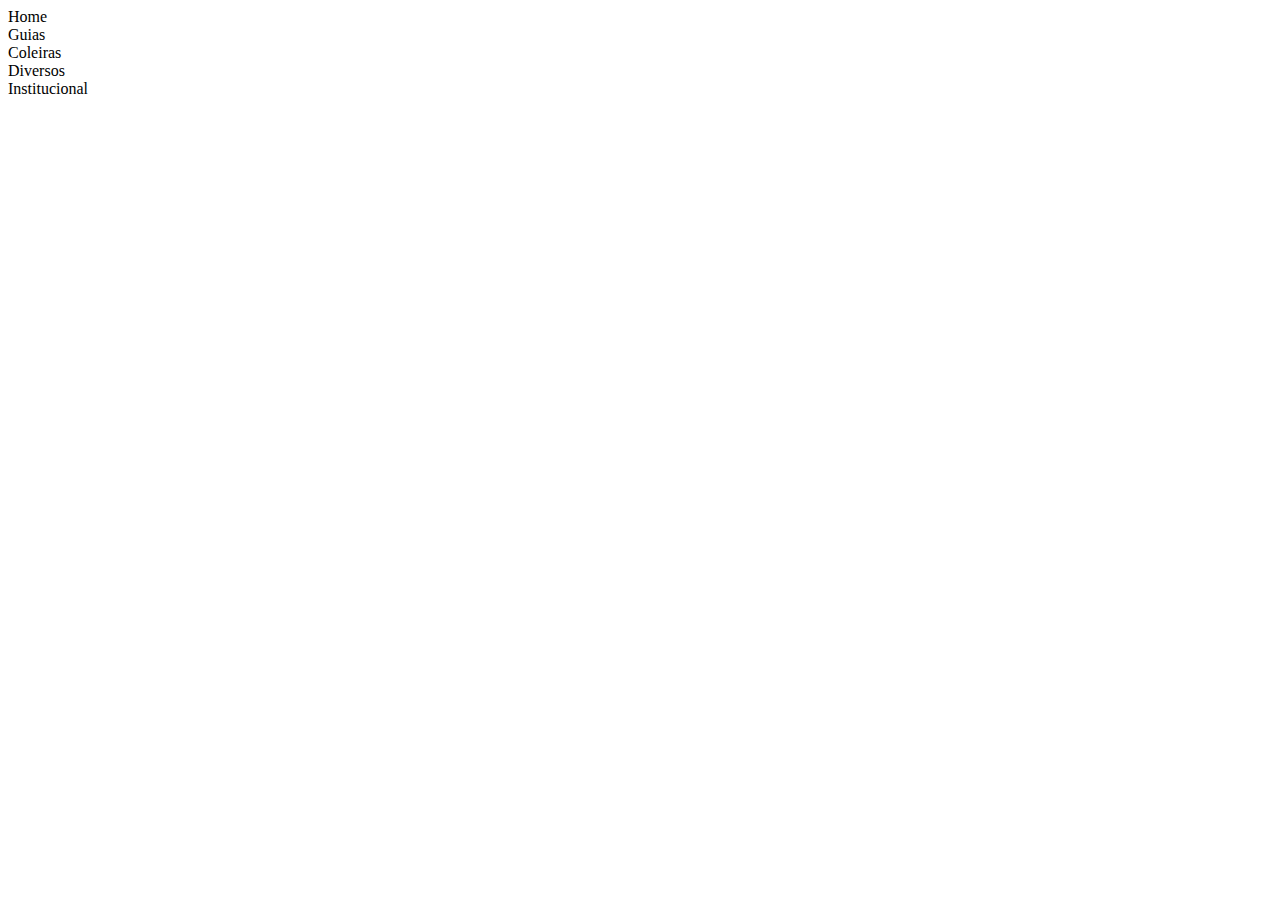
==== index.html @ 13d1a608 "Adicionando o navbar" ====
<!DOCTYPE html>
<html lang="en">
<head>
    <meta charset="UTF-8">
    <meta http-equiv="X-UA-Compatible" content="IE=edge">
    <meta name="viewport" content="width=device-width, initial-scale=1.0">
    <title> Petshop do Chewie</title>
</head>
<body>
    <div>
        Home
                
    </div>

    <div>
        Guias
             
    </div>

    <div>
        Coleiras
                
    </div>

    <div>
        Diversos
                
    </div>

    <div>
        Institucional
                
    </div>
   
</body>
</html>
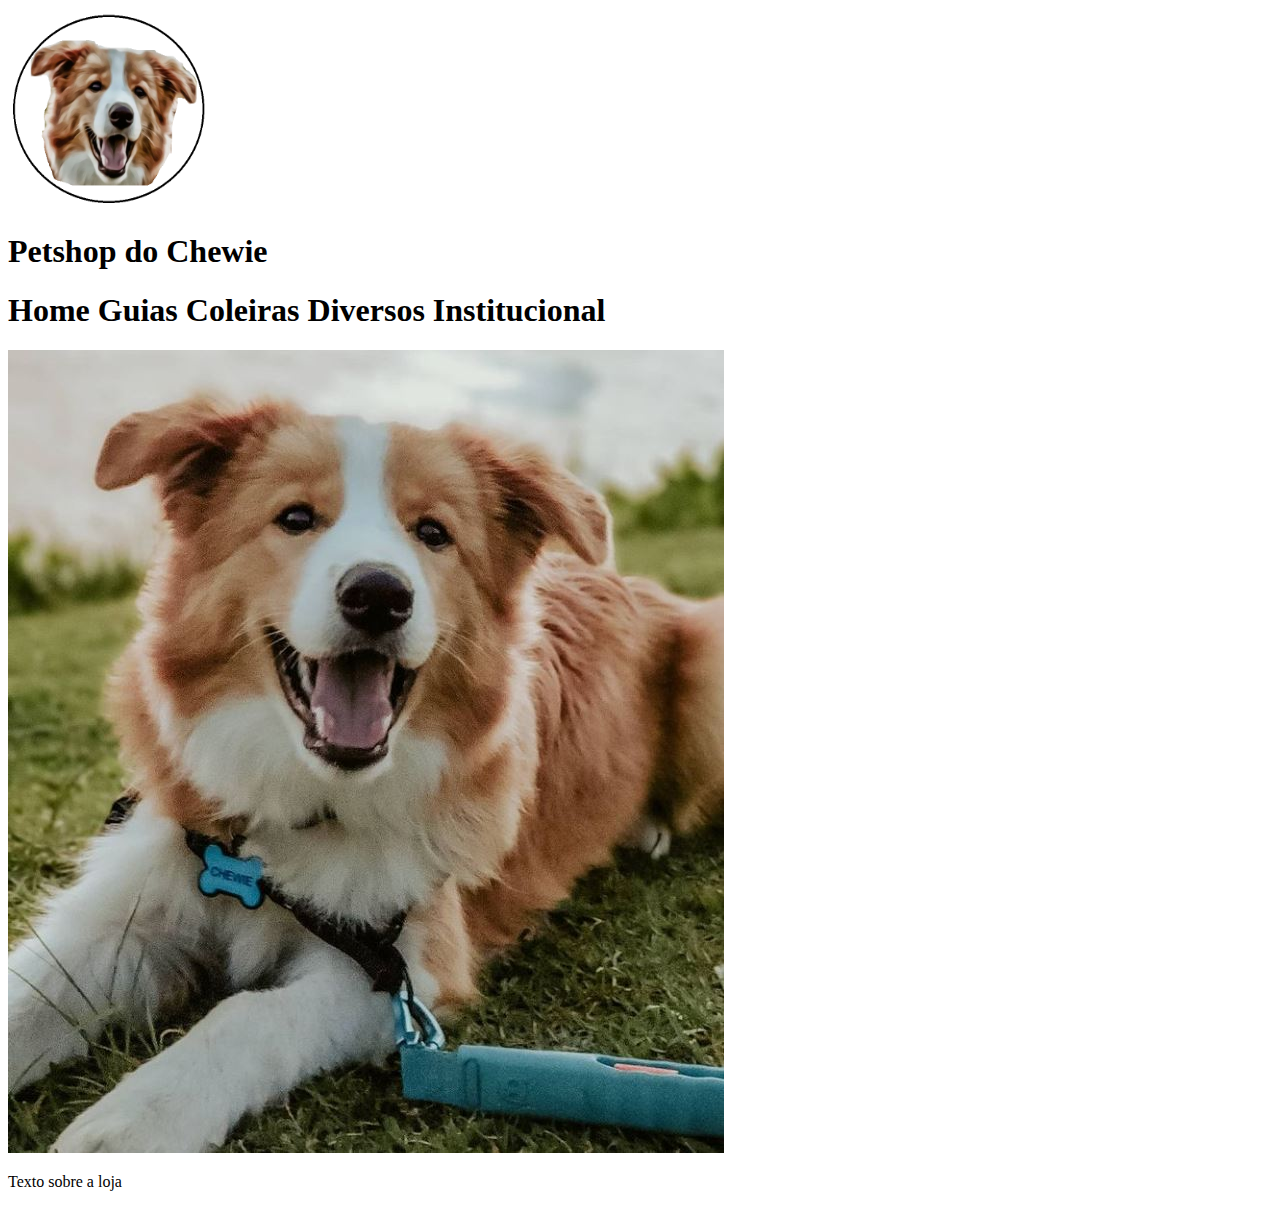
==== commit 2d5c11c4: "Inserindo logo da loja e corrigindo barra de navegação" ====
--- a/index.html
+++ b/index.html
@@ -1,36 +1,39 @@
 <!DOCTYPE html>
 <html lang="en">
-<head>
-    <meta charset="UTF-8">
-    <meta http-equiv="X-UA-Compatible" content="IE=edge">
-    <meta name="viewport" content="width=device-width, initial-scale=1.0">
-    <title> Petshop do Chewie</title>
-</head>
-<body>
-    <div>
-        Home
-                
-    </div>
+    <head>
+        <meta charset="UTF-8">
+        <meta http-equiv="X-UA-Compatible" content="IE=edge">
+        <meta name="viewport" content="width=device-width, initial-scale=1.0">
+        <title> Petshop do Chewie</title>
+    </head>
+    <header>
+        <img src="/imagens/Logo.png" alt="Logo" style="width: 200px;height: 200px;">
 
-    <div>
-        Guias
-             
-    </div>
+        <h1>Petshop do Chewie</h1>
 
-    <div>
-        Coleiras
-                
-    </div>
+    </header>
 
-    <div>
-        Diversos
-                
-    </div>
+    <body>
+        <nav>
+            <h1>
+                Home
+                Guias 
+                Coleiras 
+                Diversos
+                Institucional
+            </h1>
+        </nav>
+        <section> <img src="/imagens/tag de pescoço.JPG" alt="Chewie"> </section>
 
-    <div>
-        Institucional
-                
-    </div>
-   
-</body>
+        <aside> 
+            <p> Texto sobre a loja</p>
+        </aside>
+        
+
+      
+    </body>
+        
+        
+
+    
 </html>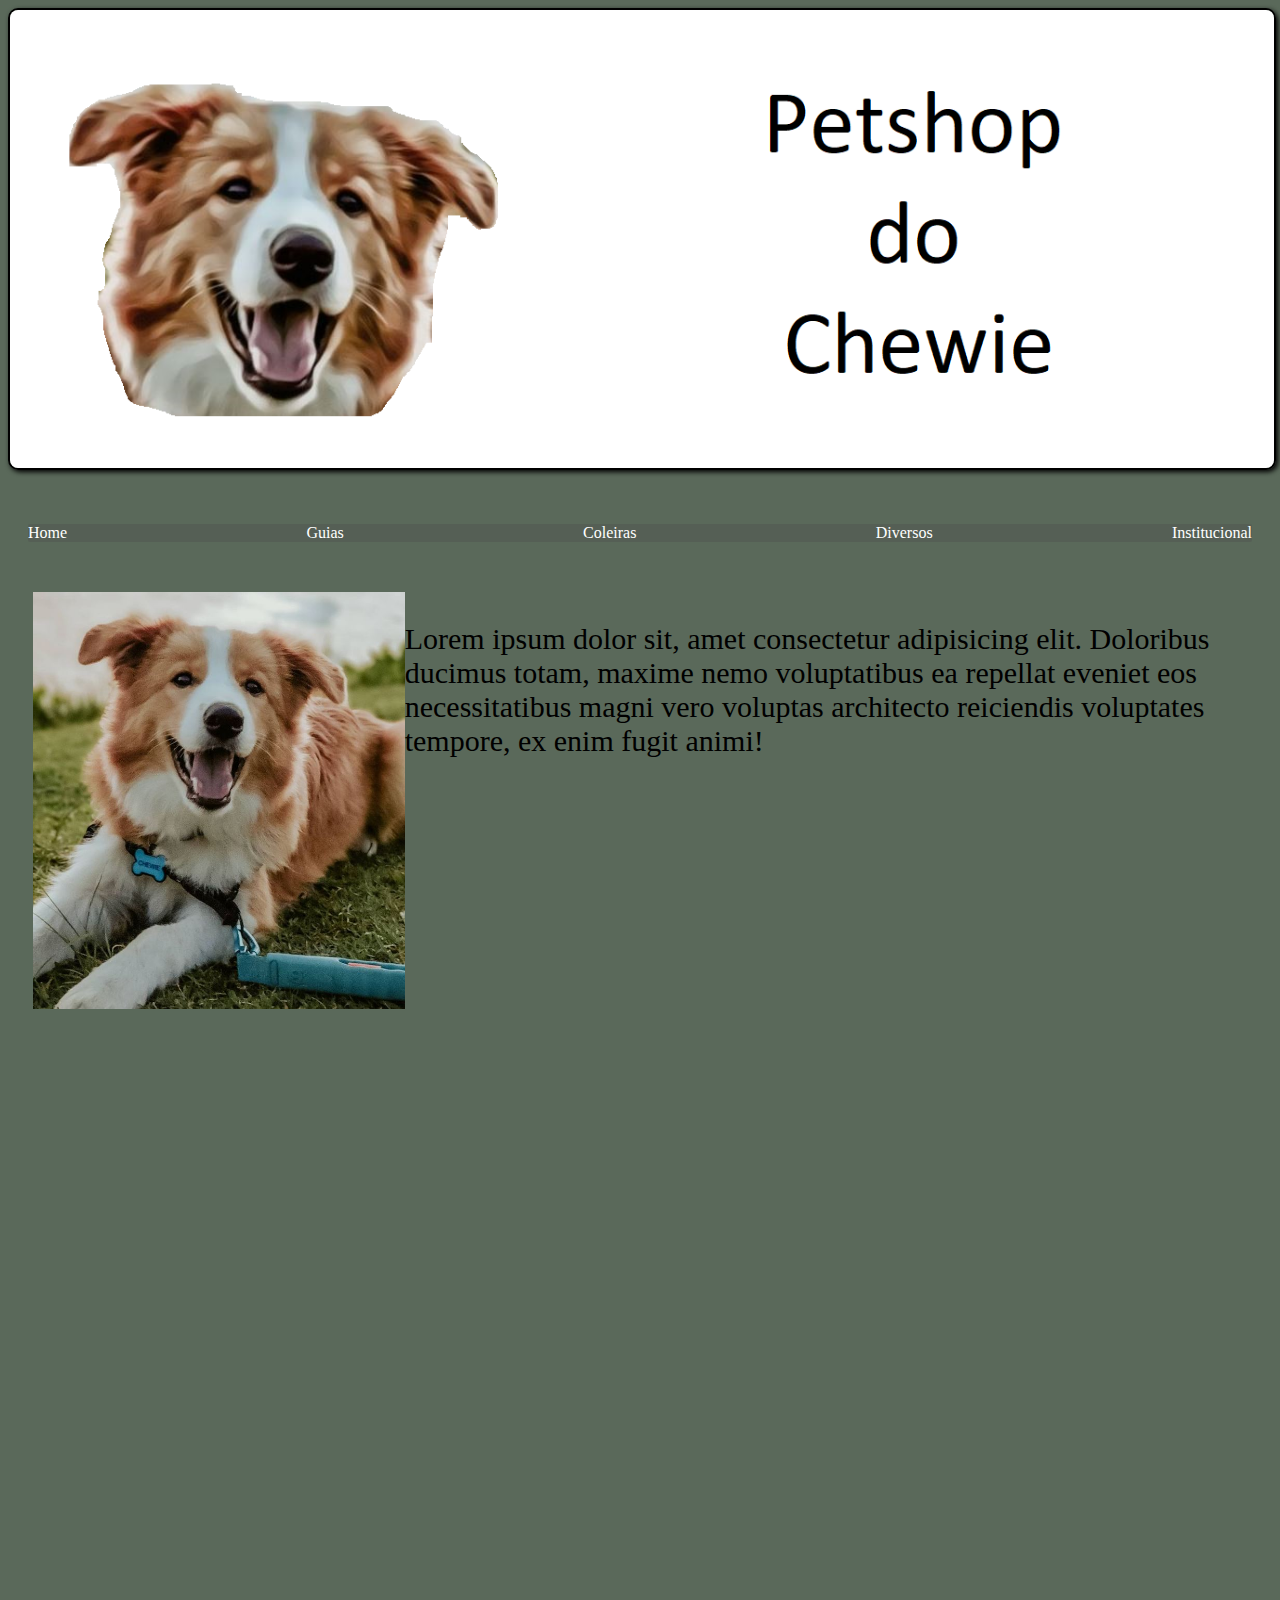
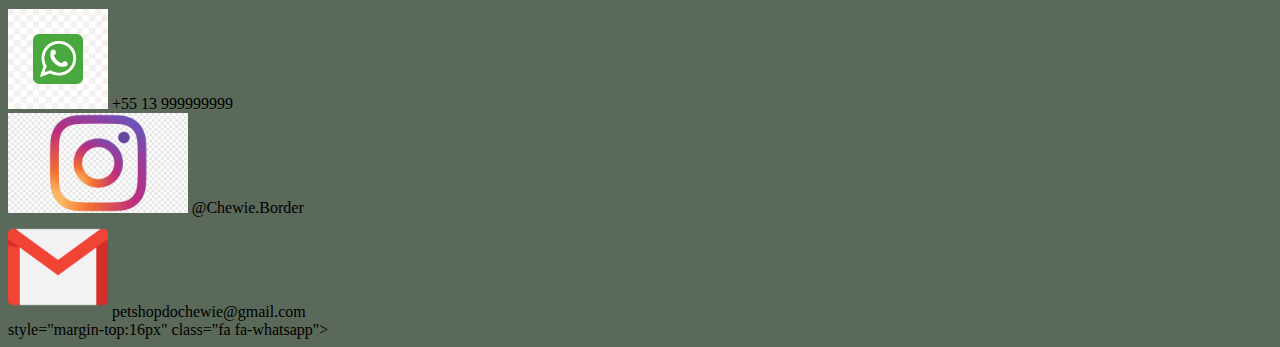
==== commit 352ce815: "Fiz ajustes na página do index, criação das páginas Guias, Coleiras e Institucional. Adicionando fot" ====
--- a/index.html
+++ b/index.html
@@ -1,38 +1,45 @@
 <!DOCTYPE html>
-<html lang="en">
+<html lang="pt-br">
     <head>
         <meta charset="UTF-8">
         <meta http-equiv="X-UA-Compatible" content="IE=edge">
         <meta name="viewport" content="width=device-width, initial-scale=1.0">
         <title> Petshop do Chewie</title>
+        <link rel="stylesheet" href="styles.css">
     </head>
-    <header>
-        <img src="/imagens/Logo.png" alt="Logo" style="width: 200px;height: 200px;">
 
-        <h1>Petshop do Chewie</h1>
+    <body id="logodotopo">
+        <div> <img class="logotopo" src="/imagens/Logo.png" alt="Logo">  </div>
 
-    </header>
-
-    <body>
-        <nav>
-            <h1>
-                Home
-                Guias 
-                Coleiras 
-                Diversos
-                Institucional
-            </h1>
-        </nav>
-        <section> <img src="/imagens/tag de pescoço.JPG" alt="Chewie"> </section>
-
-        <aside> 
-            <p> Texto sobre a loja</p>
-        </aside>
+        <div id="navegação">
+            <div><a href="index.html"> Home</a></div>
+            <div><a href="guias.html"> Guias</a></div>
+            <div><a href="coleiras.html"> Coleiras</a></div>
+            <div><a href="diversos.html"> Diversos </a></div>
+            <div><a href="institucional.html"> Institucional </a></div>
+        </div>
         
 
-      
+        <div id="apresentação">
+            <img class="imgindex" src="/imagens/tag de pescoço.JPG" alt="Chewie"> <br></br>
+            <p> Lorem ipsum dolor sit, amet consectetur adipisicing elit. Doloribus ducimus totam, maxime nemo voluptatibus ea repellat eveniet eos necessitatibus magni vero voluptas architecto reiciendis voluptates tempore, ex enim fugit animi!</p>           
+        </div>
+
+        
+
     </body>
-        
+
+    <footer id=rodapé>
+        <div> <img class="redes" src="/imagens/whatslogo.jpg"> +55 13 999999999  </div>
+        <div> <img class="redes" src="/imagens/instalogo.png"> @Chewie.Border </div>
+        <div> <img class="redes" src="/imagens/gmaillogo.png"> petshopdochewie@gmail.com </div> 
+        style="margin-top:16px" class="fa fa-whatsapp"></i>
+</a>
+                
+
+    </footer>
+    
+            
         
 
     
--- a/styles.css
+++ b/styles.css
@@ -0,0 +1,46 @@
+.logotopo {
+    width: 100%;
+    border: black 2px solid;
+    border-radius: 10px;
+    box-shadow: black 2px 2px 5px;
+    margin-bottom: 50px;
+
+}
+
+#navegação {
+    background-color: rgb(85, 95, 85);
+    display: flex;
+    justify-content: space-between;
+    margin-bottom: 50px;
+    margin-left: 20px;
+    margin-right: 20px;
+    border: black;
+    border-radius: 2px;
+    box-shadow: black 2px solid;
+    }
+
+a {
+    text-decoration: unset;
+    color: white;
+    font-family: cursive;
+}
+
+.imgindex {
+    width: 30%;
+    }
+#apresentação {
+
+    font-size: 30px;
+    margin-bottom: 600px;
+    display: flex;
+    margin-left: 25px;
+}
+body {
+    background-color: rgb(90, 105, 90);
+}
+
+.redes {
+    
+    height: 100px;
+
+}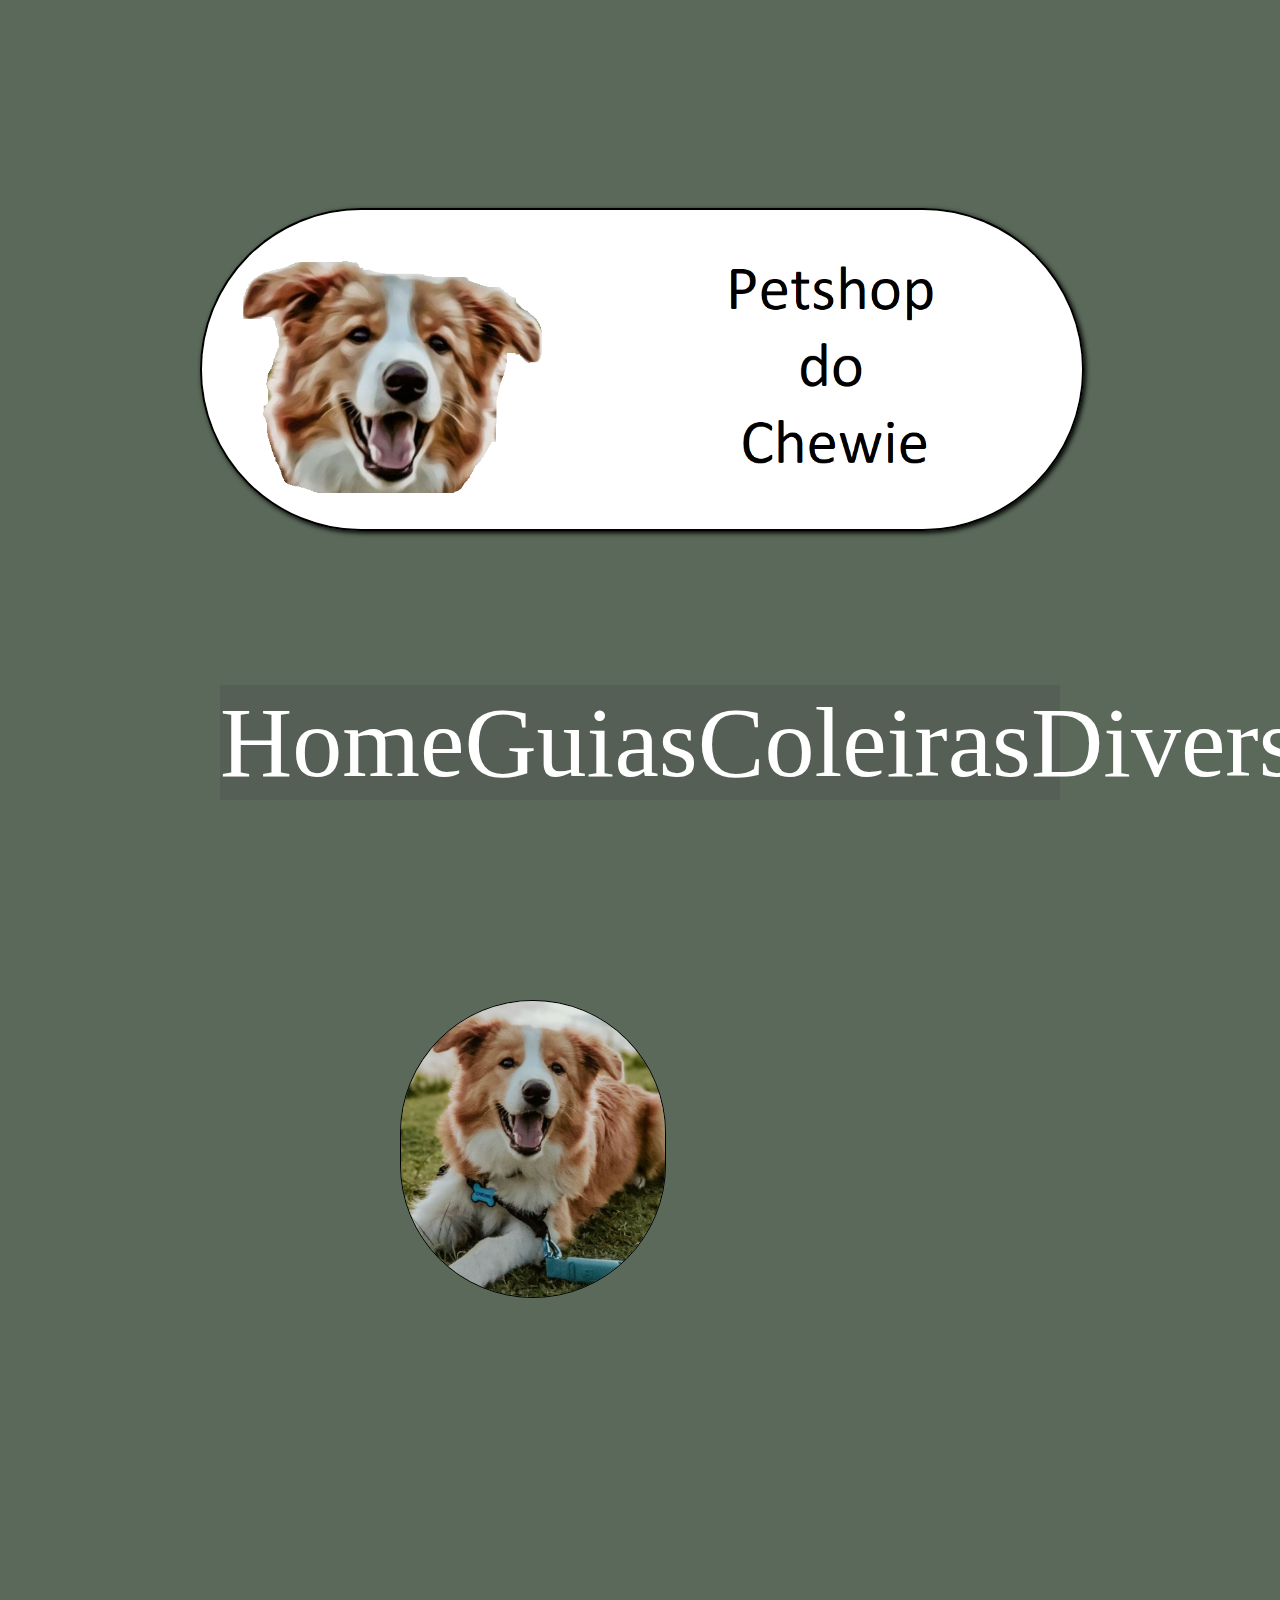
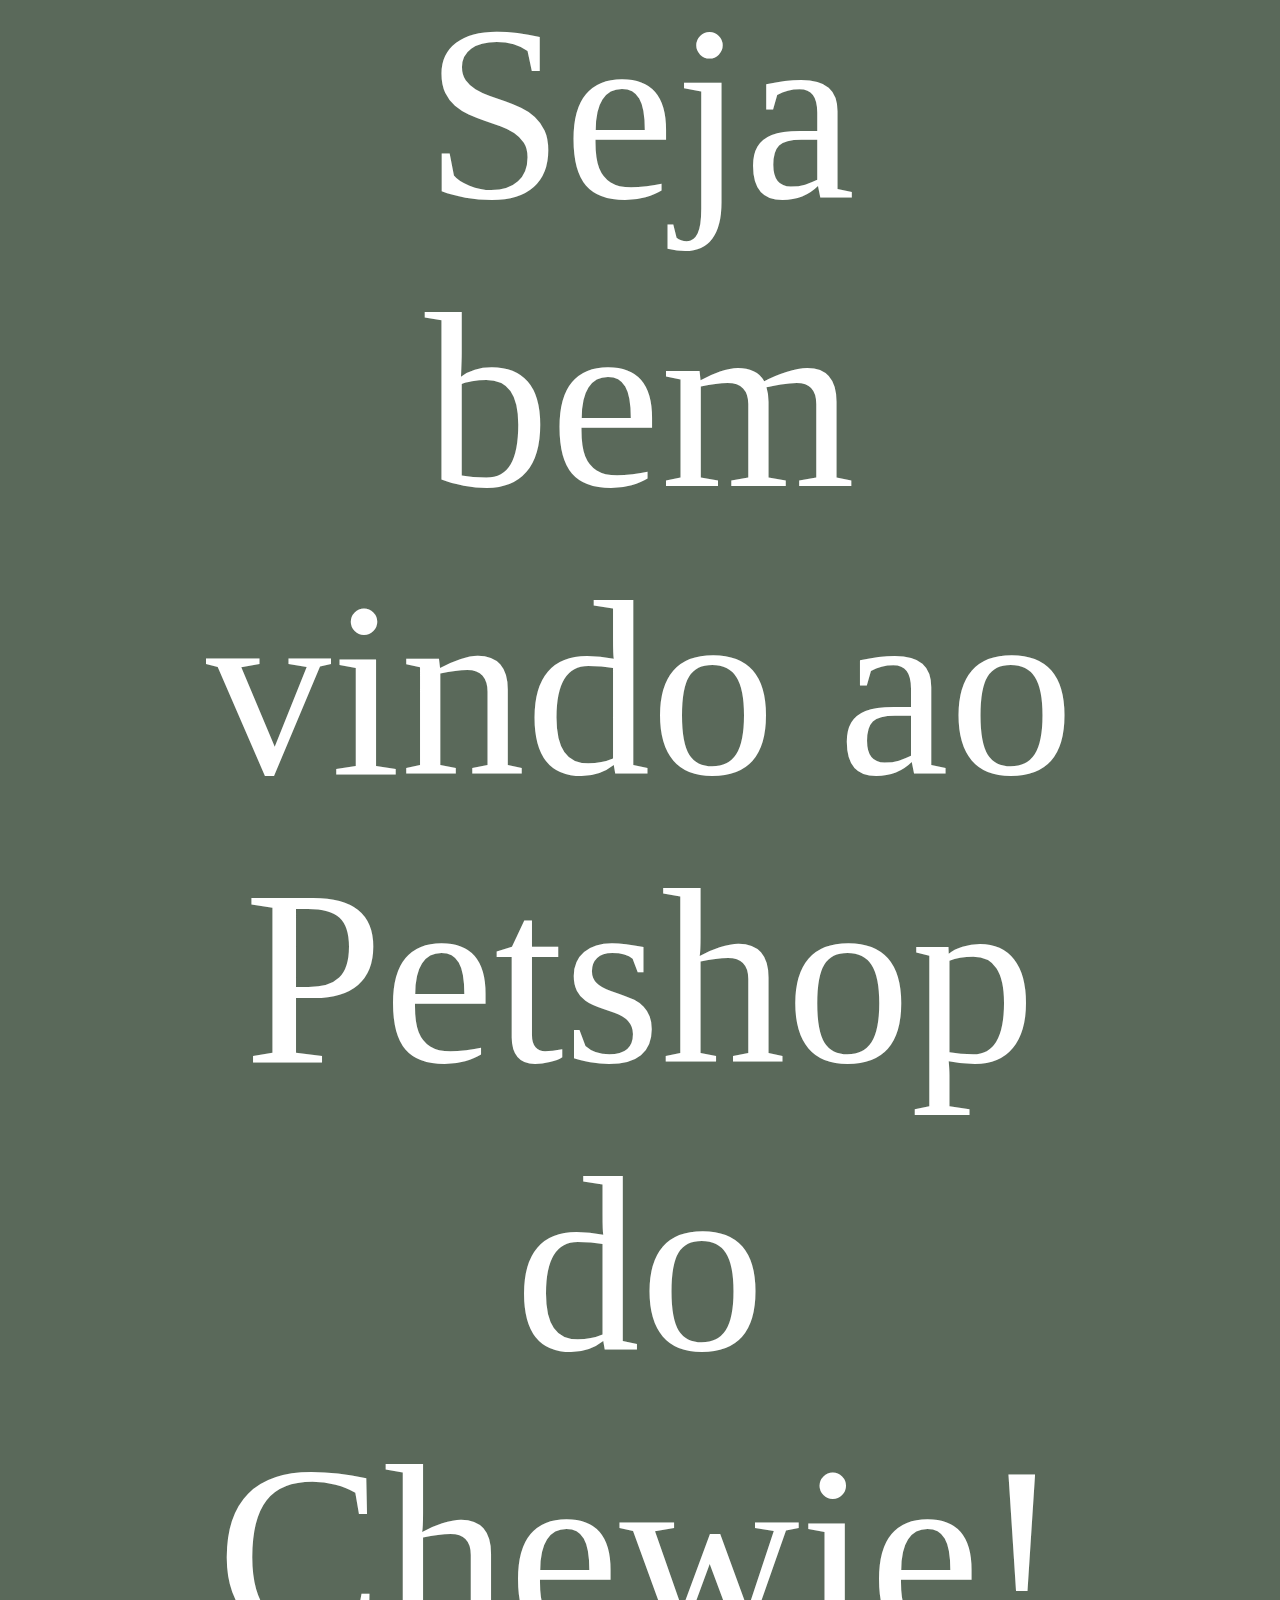
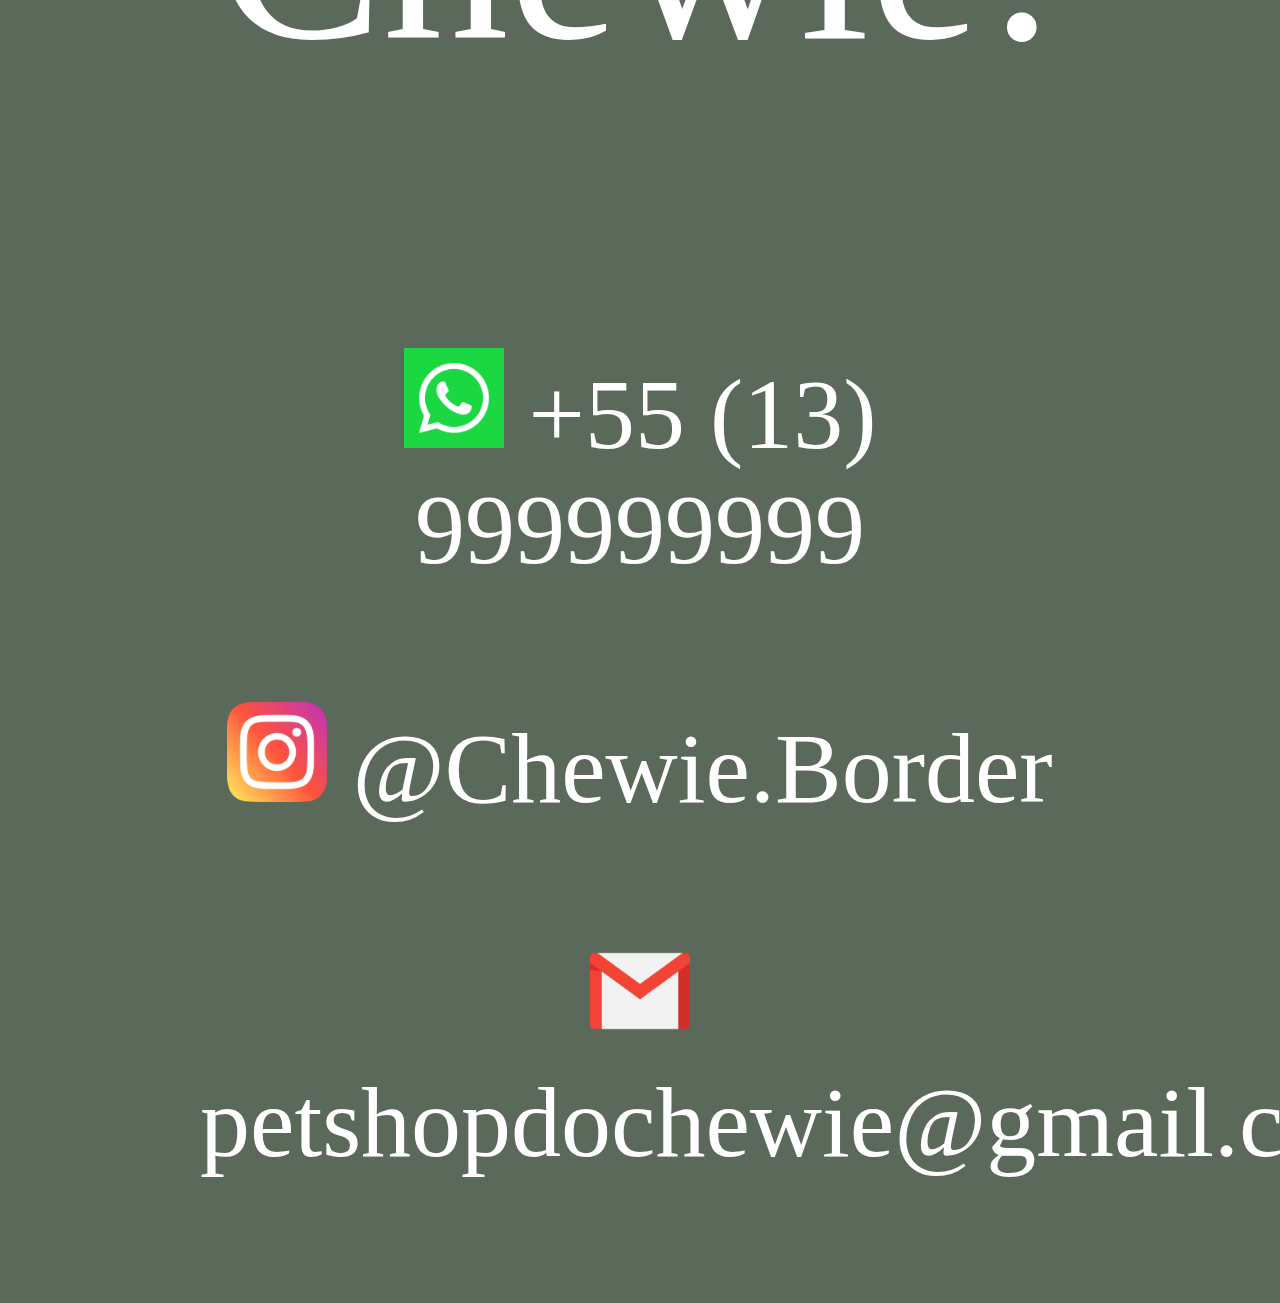
==== commit ba0ffe92: "realizei melhorias na parte de html e css das páginas index, coleiras, diversos, guias e institucion" ====
--- a/index.html
+++ b/index.html
@@ -8,8 +8,11 @@
         <link rel="stylesheet" href="styles.css">
     </head>
 
-    <body id="logodotopo">
-        <div> <img class="logotopo" src="/imagens/Logo.png" alt="Logo">  </div>
+    <body>
+
+        <div>
+            <img class="logodotopo" src="/imagens/Logo.png" alt="Logo">  
+        </div>
 
         <div id="navegação">
             <div><a href="index.html"> Home</a></div>
@@ -22,21 +25,16 @@
 
         <div id="apresentação">
             <img class="imgindex" src="/imagens/tag de pescoço.JPG" alt="Chewie"> <br></br>
-            <p> Lorem ipsum dolor sit, amet consectetur adipisicing elit. Doloribus ducimus totam, maxime nemo voluptatibus ea repellat eveniet eos necessitatibus magni vero voluptas architecto reiciendis voluptates tempore, ex enim fugit animi!</p>           
+            <p class="textodoindex"> Seja bem vindo ao Petshop do Chewie!</p>           
         </div>
-
         
 
     </body>
 
     <footer id=rodapé>
-        <div> <img class="redes" src="/imagens/whatslogo.jpg"> +55 13 999999999  </div>
-        <div> <img class="redes" src="/imagens/instalogo.png"> @Chewie.Border </div>
-        <div> <img class="redes" src="/imagens/gmaillogo.png"> petshopdochewie@gmail.com </div> 
-        style="margin-top:16px" class="fa fa-whatsapp"></i>
-</a>
-                
-
+        <div> <img class="redes" src="/imagens/whatsapp.png"> +55 (13) 999999999 </div> <br>
+        <div> <img class="redes" src="/imagens/instalogo.png"> <a href="https://www.instagram.com/chewie.border/"> @Chewie.Border </a>  </div> <br>
+        <div> <img class="redes" src="/imagens/gmaillogo.png"> petshopdochewie@gmail.com </div> <br>
     </footer>
     
             
--- a/styles.css
+++ b/styles.css
@@ -1,46 +1,131 @@
-.logotopo {
+.logodotopo {
     width: 100%;
     border: black 2px solid;
-    border-radius: 10px;
+    border-radius: 900px;
     box-shadow: black 2px 2px 5px;
-    margin-bottom: 50px;
-
-}
-
+    margin-bottom: 150px;
+    margin-top: 200px;
+    }
 #navegação {
     background-color: rgb(85, 95, 85);
     display: flex;
     justify-content: space-between;
-    margin-bottom: 50px;
+    margin-bottom: 200px;
     margin-left: 20px;
     margin-right: 20px;
     border: black;
     border-radius: 2px;
     box-shadow: black 2px solid;
     }
-
 a {
     text-decoration: unset;
     color: white;
     font-family: cursive;
+    font-size: 100px;
 }
-
 .imgindex {
     width: 30%;
+    margin-left: 200px;
+    margin-right: 200px;
+    border: 1px solid;
+    border-radius: 900px;
     }
-#apresentação {
-
-    font-size: 30px;
+#detalhesairleash {
     margin-bottom: 600px;
     display: flex;
     margin-left: 25px;
+    justify-content: space-between;
+    justify-content: center;    
 }
+.detalhesairleash{
+    float: left;
+    margin: auto;
+}
+
 body {
     background-color: rgb(90, 105, 90);
+    margin-left: 200px;
+    margin-right: 200px;
+    }
+.redes {
+     height: 100px;
+}
+.titulo { 
+    text-align: center;
+    font-size: 150px;
+}
+#titulosemdestaque {
+   text-align: center;
+   font-size: 80px;
+
+}
+#produtos {
+    display: flex;
+    justify-content: center;
+    justify-content: space-between;
+    margin-left: 250px;
+    margin-right: 250px;
+    margin-bottom: 250px;
+}
+.textodoindex {
+    font-size: 250px;
+}
+
+p {
+    font-size: 100px;
+    font-family: cursive;
+    color: white;
+    text-align: center;
+
+}
+h3 {
+    font-size: 100px;
+    font-family: cursive;
+    color: white;
+    text-align: center;
+}
+.p1 {
+    height: auto;
+    width: 1000px;
+    border: white 5px solid;
+    border-radius: 400px;
+}
+.c1 {
+    height: auto;
+    width: 1000px;
+    border: white 1px solid;
+    border-radius: 300px;
+}
+.g1 {
+    height: auto;
+    width: 1000px;
+    border: white 1px solid;
+    border-radius: 300px;
+}
+
+.descriçãocoleira {
+    font-size: 100px; 
+}
+#institucional{
+    display: flex;
+    margin-bottom: 500px;
+}
+.imageminstitucional{
+    margin-right: 50px;
+    border: 5px solid;
+    border-radius: 100px;
+}
+.textodoinstitucional {
+    text-align: center;
+}
+
+#rodapé {
+    font-size: 100px;
+    text-align: center;
+    color: white;
 }
 
 .redes {
-    
-    height: 100px;
-
+    height: auto;
+    width: 100px;
 }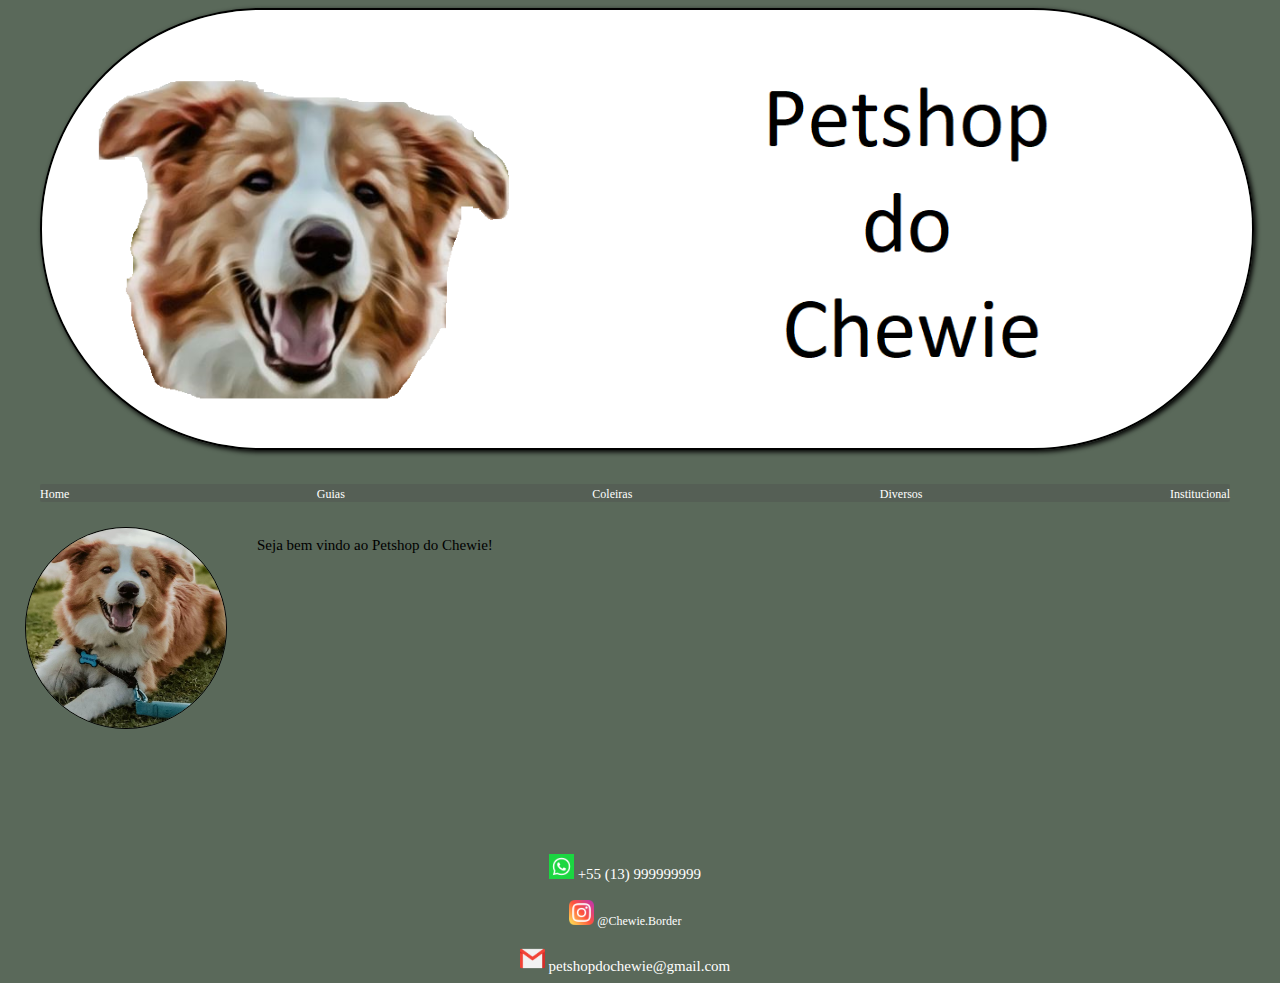
==== commit 36016427: "tornando as paginas do index,coleiras e diversos responsivos" ====
--- a/index.html
+++ b/index.html
@@ -34,7 +34,7 @@
     <footer id=rodapé>
         <div> <img class="redes" src="/imagens/whatsapp.png"> +55 (13) 999999999 </div> <br>
         <div> <img class="redes" src="/imagens/instalogo.png"> <a href="https://www.instagram.com/chewie.border/"> @Chewie.Border </a>  </div> <br>
-        <div> <img class="redes" src="/imagens/gmaillogo.png"> petshopdochewie@gmail.com </div> <br>
+        <div> <img class="redes" src="/imagens/gmaillogo.png"> petshopdochewie@gmail.com </div> 
     </footer>
     
             
--- a/styles.css
+++ b/styles.css
@@ -1,18 +1,19 @@
+/* Topo e barra de navegação de todas as páginas */
 .logodotopo {
     width: 100%;
+    margin-left: 20px;
     border: black 2px solid;
     border-radius: 900px;
     box-shadow: black 2px 2px 5px;
-    margin-bottom: 150px;
-    margin-top: 200px;
+    margin-bottom: 30px;
     }
+
 #navegação {
     background-color: rgb(85, 95, 85);
     display: flex;
     justify-content: space-between;
-    margin-bottom: 200px;
+    margin-bottom: 25px;
     margin-left: 20px;
-    margin-right: 20px;
     border: black;
     border-radius: 2px;
     box-shadow: black 2px solid;
@@ -21,111 +22,159 @@
     text-decoration: unset;
     color: white;
     font-family: cursive;
-    font-size: 100px;
+    font-size: 12px;
 }
+
+/* Styles da página do index */
+#apresentação {
+    display: flex;
+}
+
 .imgindex {
-    width: 30%;
-    margin-left: 200px;
-    margin-right: 200px;
+    height: 200px;
+    width: 200px;
+    margin-left: 5px;
+    margin-right: 30px;
     border: 1px solid;
     border-radius: 900px;
     }
-#detalhesairleash {
-    margin-bottom: 600px;
-    display: flex;
-    margin-left: 25px;
-    justify-content: space-between;
-    justify-content: center;    
-}
-.detalhesairleash{
-    float: left;
-    margin: auto;
-}
-
+    .textodoindex {
+        max-width: 900px;
+        font-size: 15px;
+        margin-top: 10px;
+        margin-bottom: 300px;
+        align-items: center;
+    }
+    /* Styles de todas páginas */
 body {
     background-color: rgb(90, 105, 90);
-    margin-left: 200px;
-    margin-right: 200px;
+    margin-left: 20px;
+    margin-right: 50px;
     }
-.redes {
-     height: 100px;
-}
 .titulo { 
     text-align: center;
-    font-size: 150px;
+    font-size: 30px;
+    color: white;
 }
 #titulosemdestaque {
    text-align: center;
-   font-size: 80px;
+   font-size: 15px;
+   color: white;
+}
+/* Styles da página do produto Airleash */
+#detalhesairleash {
+    align-items: center;
+    margin-bottom: 400px;
+    display: flex;
+    margin-left: 100px;
+    font-size: 200px;
+    color: white;   
+}
+.detalhesairleash{
+    margin-left: 200px;
+    border-radius: 30px;
+    height: 1000px;
+    width: 1000px;
+    display: flexbox 
+ }
 
-}
+ #container {
+     display: grid;
+     grid-template-columns: 30% 30% 30%;
+     grid-template-rows: 1150px 1000px;
+ }
 #produtos {
     display: flex;
-    justify-content: center;
     justify-content: space-between;
-    margin-left: 250px;
-    margin-right: 250px;
-    margin-bottom: 250px;
-}
-.textodoindex {
-    font-size: 250px;
+    margin-left: 5px;
+    margin-right: 50px;
 }
 
-p {
-    font-size: 100px;
+
+/* Styles de todas páginas */
+h3 {
+    font-size: 12px;
     font-family: cursive;
     color: white;
     text-align: center;
-
+    margin-bottom: 50px;
 }
-h3 {
-    font-size: 100px;
-    font-family: cursive;
+/* Styles dos produtos da página Guias */
+.p1 {
+    height: auto;
+    width: 100px;
+    border: white 0px solid;
+    border-radius: 50px;
+    margin-left: 5px;
+    margin-right: 8px;
+}
+.descriçãoguia {
+    font-size: 12px;
     color: white;
     text-align: center;
 }
-.p1 {
+/* Styles dos produtos da página Diversos */
+.g1 {
     height: auto;
-    width: 1000px;
-    border: white 5px solid;
-    border-radius: 400px;
+    width: 100px;
+    border: white 0px solid;
+    border-radius: 50px;
+    margin-left: 5px;
+    margin-right: 8px;
 }
+.descriçãodiversos {
+    font-size: 12px;
+    color: white;
+    text-align: center;
+}
+/* Styles dos produtos da página Coleiras */
 .c1 {
     height: auto;
-    width: 1000px;
+    width: 100px;
+    border: white 1px solid;
+    border-radius: 300px;
+    margin-left: 10px;
+}
+
+.descriçãocoleira {
+    font-size: 12px;
+    color: white; 
+    text-align: center;
+}
+/* Styles dos produtos da página diversos */
+.g1 {
+    height: auto;
+    width: 100px;
     border: white 1px solid;
     border-radius: 300px;
 }
-.g1 {
-    height: auto;
-    width: 1000px;
-    border: white 1px solid;
-    border-radius: 300px;
-}
-
-.descriçãocoleira {
-    font-size: 100px; 
-}
+/* Styles da pagina institucional */
 #institucional{
     display: flex;
     margin-bottom: 500px;
 }
 .imageminstitucional{
+    height: 200px;
+    width: 200px;
     margin-right: 50px;
-    border: 5px solid;
+    border: 1px solid;
     border-radius: 100px;
 }
 .textodoinstitucional {
     text-align: center;
+    font-size: 9px;
 }
 
+/* Styles do rodapé */
+
+
 #rodapé {
-    font-size: 100px;
+    font-size: 15px;
     text-align: center;
+    justify-content: center;
     color: white;
 }
 
 .redes {
-    height: auto;
-    width: 100px;
+    max-width: 25px;
 }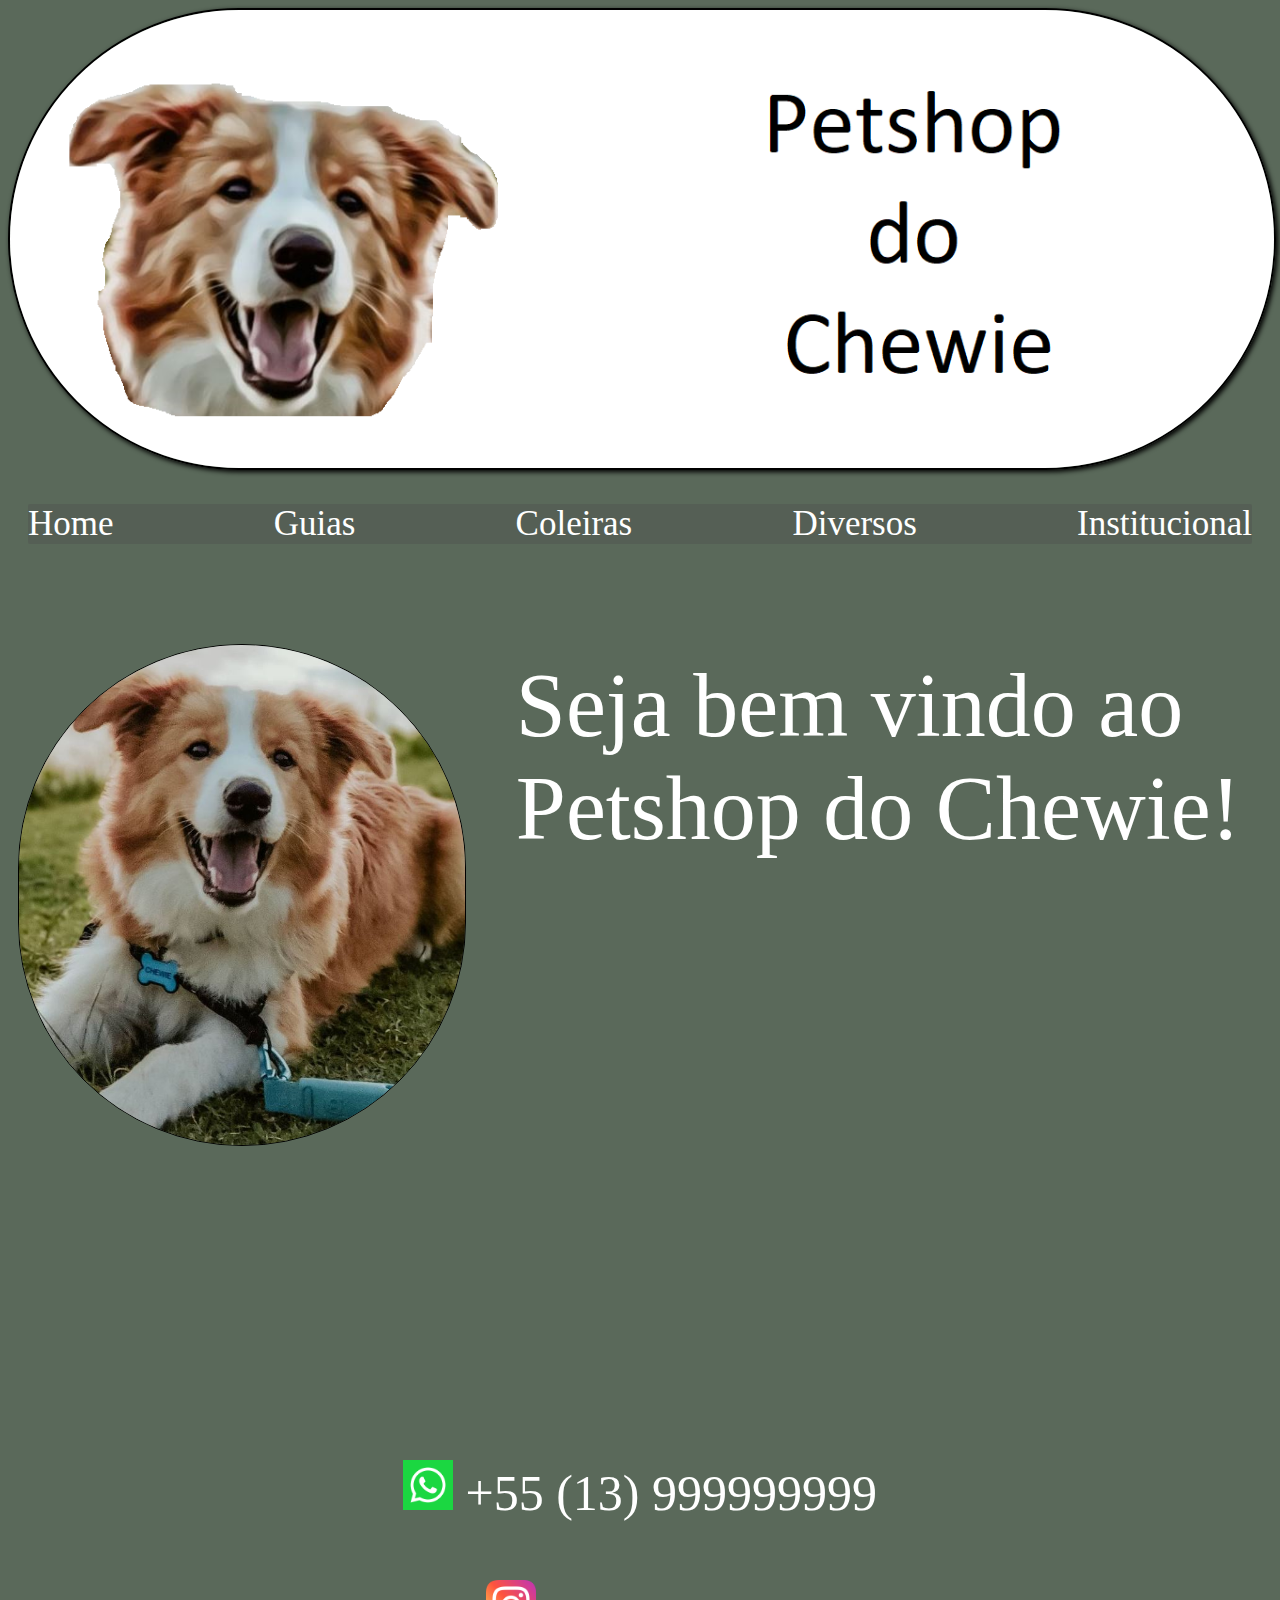
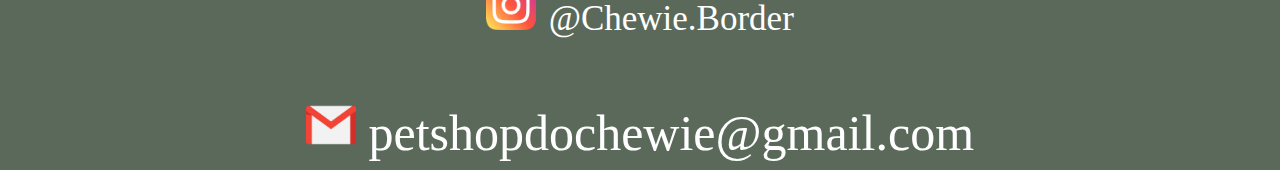
==== commit defc8d8d: "correção nas imagens do site" ====
--- a/index.html
+++ b/index.html
@@ -11,7 +11,7 @@
     <body>
 
         <div>
-            <img class="logodotopo" src="/imagens/Logo.png" alt="Logo">  
+            <img class="logodotopo" src="imagens/Logo.png" alt="Logo">  
         </div>
 
         <div id="navegação">
@@ -24,7 +24,7 @@
         
 
         <div id="apresentação">
-            <img class="imgindex" src="/imagens/tag de pescoço.JPG" alt="Chewie"> <br></br>
+            <img class="imgindex" src="imagens/tag de pescoço.JPG" alt="Chewie"> <br></br>
             <p class="textodoindex"> Seja bem vindo ao Petshop do Chewie!</p>           
         </div>
         
@@ -32,13 +32,12 @@
     </body>
 
     <footer id=rodapé>
-        <div> <img class="redes" src="/imagens/whatsapp.png"> +55 (13) 999999999 </div> <br>
-        <div> <img class="redes" src="/imagens/instalogo.png"> <a href="https://www.instagram.com/chewie.border/"> @Chewie.Border </a>  </div> <br>
-        <div> <img class="redes" src="/imagens/gmaillogo.png"> petshopdochewie@gmail.com </div> 
+        <div> <img class="redes" src="imagens/whatsapp.png"> +55 (13) 999999999 </div> <br>
+        <div> <img class="redes" src="imagens/instalogo.png"> <a href="https://www.instagram.com/chewie.border/"> @Chewie.Border </a>  </div> <br>
+        <div> <img class="redes" src="imagens/gmaillogo.png"> petshopdochewie@gmail.com </div> 
     </footer>
     
-            
-        
+               
 
     
 </html>--- a/styles.css
+++ b/styles.css
@@ -1,7 +1,6 @@
 /* Topo e barra de navegação de todas as páginas */
 .logodotopo {
     width: 100%;
-    margin-left: 20px;
     border: black 2px solid;
     border-radius: 900px;
     box-shadow: black 2px 2px 5px;
@@ -13,7 +12,6 @@
     display: flex;
     justify-content: space-between;
     margin-bottom: 25px;
-    margin-left: 20px;
     border: black;
     border-radius: 2px;
     box-shadow: black 2px solid;
@@ -48,8 +46,7 @@
     /* Styles de todas páginas */
 body {
     background-color: rgb(90, 105, 90);
-    margin-left: 20px;
-    margin-right: 50px;
+    
     }
 .titulo { 
     text-align: center;
@@ -62,27 +59,13 @@
    color: white;
 }
 /* Styles da página do produto Airleash */
-#detalhesairleash {
-    align-items: center;
-    margin-bottom: 400px;
-    display: flex;
-    margin-left: 100px;
-    font-size: 200px;
-    color: white;   
-}
-.detalhesairleash{
-    margin-left: 200px;
-    border-radius: 30px;
-    height: 1000px;
-    width: 1000px;
-    display: flexbox 
- }
-
  #container {
      display: grid;
-     grid-template-columns: 30% 30% 30%;
-     grid-template-rows: 1150px 1000px;
- }
+     grid-template-columns: 1% 1% 1%;
+     grid-template-rows: 90px;
+     justify-content: space-between;
+     margin-right: 25px;
+     }
 #produtos {
     display: flex;
     justify-content: space-between;
@@ -90,7 +73,20 @@
     margin-right: 50px;
 }
 
-
+#detalhesairleash {
+    align-items: center;
+    margin-bottom: 200px;
+    display: flex;
+    margin-left: 5px;
+    font-size: 12px;
+    color: white;   
+}
+.detalhesairleash{
+    border-radius: 30px;
+    height: 50px;
+    width: 50px;
+    display: flexbox 
+ }
 /* Styles de todas páginas */
 h3 {
     font-size: 12px;
@@ -166,8 +162,6 @@
 }
 
 /* Styles do rodapé */
-
-
 #rodapé {
     font-size: 15px;
     text-align: center;
@@ -177,4 +171,318 @@
 
 .redes {
     max-width: 25px;
-}+}
+/* Reponsividade */
+@media only screen and (max-width: 375px) {
+
+    .logodotopo {
+        justify-content: center;
+        height: 100%;
+        
+    }
+    #navegação {
+        font-size: 0.5em;
+        justify-content: space-between;
+        margin-left: 25px;
+        margin-bottom: 20px;
+        
+    }
+    #apresentação {
+        height: 300px;
+        width: 300px;
+        margin-bottom: 10px;
+        margin-left: 25px;
+        margin-top: 100px;
+    }
+    .imgindex {
+        height: 150px;
+        width: 150px;
+    }
+    .textodoindex {
+        height: 250px;
+        width: 200px;
+        font-size: 25px;
+    }
+    /* Reponsividade da pag guias */
+    
+    #titulosemdestaque {
+        font-size: 15px;
+        margin-left: 25px;
+    }    
+    #produtos {
+        height: 100%;
+        margin-bottom: 25px;           
+    }  
+
+    /* Reponsividade da pag Institucional */
+    .textodoinstitucional {
+        font-size: 10px;
+        color: white;
+    }
+    /* Reponsividade da pag Airleash */
+
+    #titulosemdestaque {
+        font-size: 12px;
+    }
+
+    #container {
+        margin-bottom: 50px;
+    }
+        
+    .detalhesairleash {
+        font-size: 10px;
+    }
+
+    
+
+
+}
+
+@media only screen and (max-width: 1024px) {
+    .logodotopo {
+        justify-content: center;
+        height: 100%;
+        
+    }
+    #navegação {
+        justify-content: space-between;
+        margin-left: 20px;
+        margin-right: 20px;
+        margin-bottom: 50px;
+    }
+
+    a {
+        font-size: 35px;
+    }
+    #apresentação {
+        
+        margin-bottom: 300px;
+        margin-left: 5px;
+        margin-top: 100px;
+       
+    }
+    .imgindex {
+        height: 500px;
+        width: 500px;
+        margin-right: 50px;
+    }
+    .textodoindex {
+        font-size: 90px;
+        color: white;
+    }
+    #rodapé {
+        font-size: 50px;
+    }
+    .redes {
+        max-width: 50px;       
+            }
+
+    /* Reponsividade da pag guias */
+
+    .titulo {
+        font-size: 65px;
+    }
+    
+    h2 {
+        font-size: 55px;
+    }
+
+    .descriçãoguia {
+        font-size:40px ;
+    }
+
+    h3 {
+        font-size: 40px;
+    }
+    .p1 {
+        height: 200px;
+        width: 200px;
+    }
+
+    #produtos {
+        margin-left: 100px;
+        margin-right: 50px;
+        text-align: center;
+        margin-bottom: 150px;
+    }
+
+    /* Reponsividade da pag Coleira */
+
+    .c1 {
+        height: 200px;
+        width: 200px;
+    }
+
+    .descriçãocoleira {
+        font-size: 40px;
+    }
+
+    .g1 {
+        height: 200px;
+        width: 200px;
+    }
+
+    .descriçãodiversos {
+        font-size: 40px;
+    }
+ 
+    /* Reponsividade da pag Institucional */
+    .textodoinstitucional {
+        font-size: 30px;
+        color: white;
+    }
+
+    .imageminstitucional {
+        height: 600px;
+        width: 600px;
+    }
+
+    /* Reponsividade da pag Airleash */
+
+    #titulosemdestaque {
+        font-size: 20px;
+    }
+
+    #container {
+       margin-right: 25px;
+       
+       
+    }
+        
+    .detalhesairleash {
+        height: 80px;
+        width: 80px;
+        margin-bottom: 125px;       
+    }
+    ul {
+        margin-left: 150px;
+        font-size: 30px;
+    }
+}
+
+@media only screen and (max-width: 1280px) {
+
+    .logodotopo {
+        justify-content: center;
+        height: 100%;
+        
+    }
+    #navegação {
+        justify-content: space-between;
+        margin-left: 20px;
+        margin-right: 20px;
+        margin-bottom: 50px;
+    }
+
+    a {
+        font-size: 35px;
+    }
+    #apresentação {
+        
+        margin-bottom: 300px;
+        margin-left: 5px;
+        margin-top: 100px;
+       
+    }
+    .imgindex {
+        height: 500px;
+        width: 500px;
+        margin-right: 50px;
+    }
+    .textodoindex {
+        font-size: 90px;
+        color: white;
+    }
+    #rodapé {
+        font-size: 50px;
+    }
+    .redes {
+        max-width: 50px;       
+            }
+
+    /* Reponsividade da pag guias */
+
+    .titulo {
+        font-size: 65px;
+    }
+    
+    h2 {
+        font-size: 55px;
+    }
+
+    .descriçãoguia {
+        font-size:40px ;
+    }
+
+    h3 {
+        font-size: 40px;
+    }
+    .p1 {
+        height: 200px;
+        width: 200px;
+    }
+
+    #produtos {
+        margin-left: 100px;
+        margin-right: 50px;
+        text-align: center;
+        margin-bottom: 150px;
+    }
+
+    /* Reponsividade da pag Coleira */
+
+    .c1 {
+        height: 200px;
+        width: 200px;
+    }
+
+    .descriçãocoleira {
+        font-size: 40px;
+    }
+
+    .g1 {
+        height: 200px;
+        width: 200px;
+    }
+
+    .descriçãodiversos {
+        font-size: 40px;
+    }
+ 
+    /* Reponsividade da pag Institucional */
+    .textodoinstitucional {
+        font-size: 30px;
+        color: white;
+    }
+
+    .imageminstitucional {
+        height: 600px;
+        width: 600px;
+    }
+
+    /* Reponsividade da pag Airleash */
+
+    #titulosemdestaque {
+        font-size: 20px;
+    }
+
+    #container {
+       margin-right: 25px;
+       
+       
+    }
+        
+    .detalhesairleash {
+        height: 80px;
+        width: 80px;
+        margin-bottom: 125px;       
+    }
+    ul {
+        margin-left: 150px;
+        font-size: 30px;
+    }
+
+
+}
+
+    